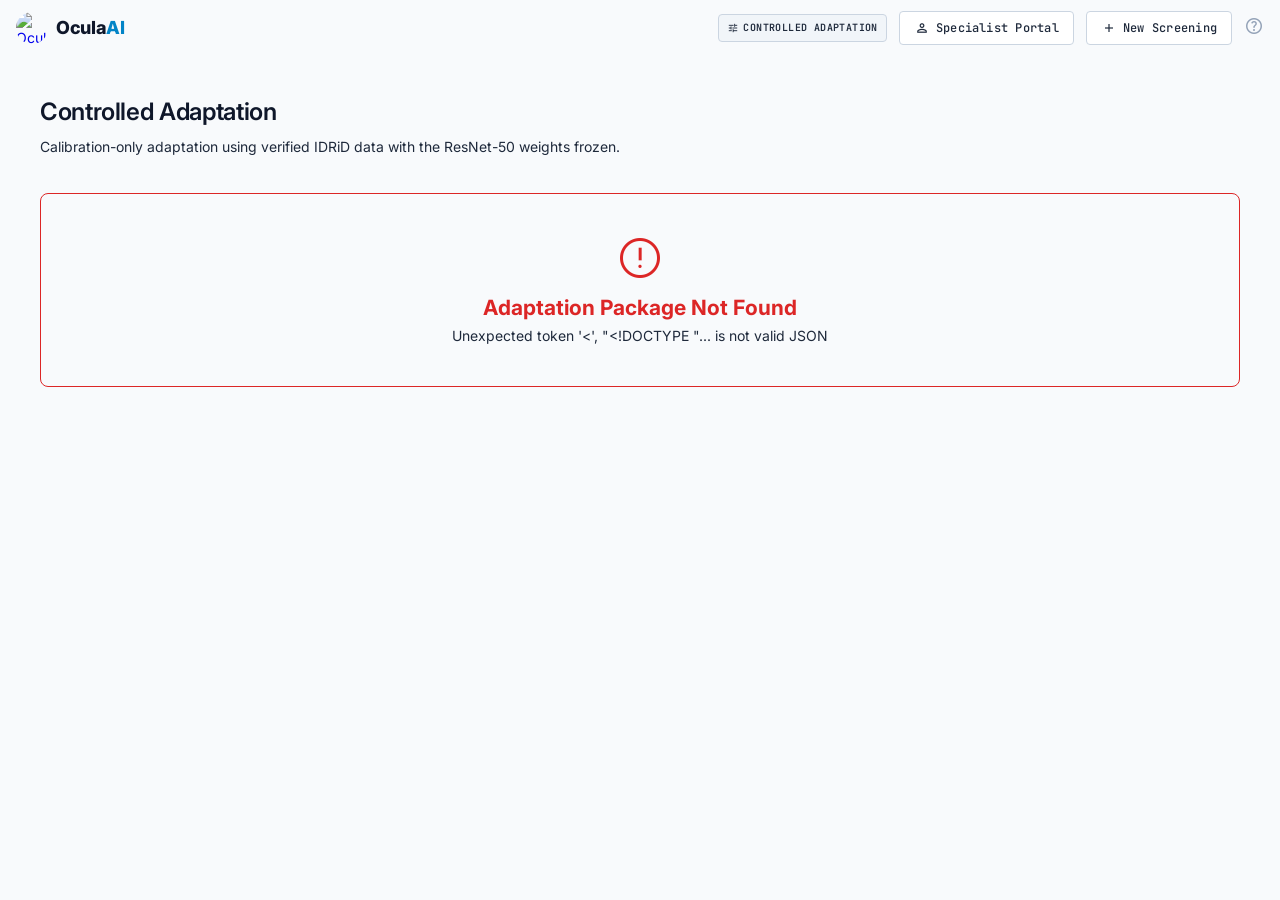
==== dashboard/adaptation.html @ 6d5f528e "feat: implement dashboard application, inference pipeline, and testing suite" ====
<!DOCTYPE html>
<html lang="en">
<head>
  <meta charset="UTF-8">
  <meta name="viewport" content="width=device-width, initial-scale=1.0">
  <title>OculaAI - Controlled Adaptation</title>
  <link rel="preconnect" href="https://fonts.googleapis.com">
  <link rel="preconnect" href="https://fonts.gstatic.com" crossorigin>
  <link href="https://fonts.googleapis.com/css2?family=Inter:wght@400;500;600;700&family=JetBrains+Mono:wght@400;500&display=swap" rel="stylesheet">
  <link rel="stylesheet" href="https://fonts.googleapis.com/css2?family=Material+Symbols+Outlined:opsz,wght,FILL,GRAD@20..48,100..700,0..1,-50..200" />
  <link rel="stylesheet" href="css/style.css?v=2">
</head>
<body>
  
  <header class="app-header">
    <div class="header-inner">
      <div class="header-left">
        <a class="logo" href="index.html">
          <img class="logo-icon" src="[data-uri]" alt="OculaAI Icon" style="border-radius: 50%;">
          <div class="logo-text">Ocula<span>AI</span></div>
        </a>
      </div>
      <div class="header-right">
        <div class="header-badge" style="background: var(--surface-muted); color: var(--text-secondary); border-color: var(--border-strong);">
          <span class="material-symbols-outlined" style="font-size:12px;">tune</span>
          Controlled Adaptation
        </div>
        <a href="cases.html" class="btn btn-secondary">
          <span class="material-symbols-outlined">person</span> Specialist Portal
        </a>
        <a href="index.html" class="btn btn-secondary">
          <span class="material-symbols-outlined">add</span> New Screening
        </a>
        <a href="#" title="Help & Documentation" style="color: var(--text-faint); text-decoration:none;">
          <span class="material-symbols-outlined" style="font-size:20px;">help</span>
        </a>
      </div>
    </div>
  </header>

  <div class="app-layout">
    <main class="main-content" style="max-width: 1200px; margin: 0 auto; padding-top: 40px;">
      
      <!-- HEADER -->
      <div style="margin-bottom: var(--space-xl);">
        <h1 class="headline-lg" style="margin-bottom: 8px;">Controlled Adaptation</h1>
        <p style="color: var(--text-secondary); max-width: 800px; line-height: 1.5;">Calibration-only adaptation using verified IDRiD data with the ResNet-50 weights frozen.</p>
      </div>

      <!-- MAIN CONTAINER -->
      <div id="adaptation-loading" style="padding: 40px; text-align: center; color: var(--text-faint);">
        <span class="material-symbols-outlined" style="font-size: 32px; animation: spin 1s linear infinite;">autorenew</span>
        <p style="margin-top: 16px;">Loading adaptation handoff package...</p>
      </div>

      <div id="adaptation-error" class="hidden" style="padding: 40px; text-align: center; background: var(--surface-base); border: 1px solid var(--color-danger); border-radius: var(--radius-lg); margin-bottom: 24px;">
        <span class="material-symbols-outlined" style="font-size: 48px; color: var(--color-danger); margin-bottom: 16px;">error</span>
        <h2 style="color: var(--color-danger); margin-bottom: 8px;">Adaptation Package Not Found</h2>
        <p id="error-message" style="color: var(--text-secondary);">Unable to load the machine-readable handoff package.</p>
      </div>

      <div id="adaptation-content" class="hidden">
        
        <!-- DECISION BANNER -->
        <div id="decision-banner" style="display: flex; align-items: center; justify-content: space-between; padding: 24px; border-radius: var(--radius-lg); margin-bottom: 32px; border: 2px solid var(--border-default);">
          <div>
            <div style="font-size: 14px; font-weight: 600; text-transform: uppercase; letter-spacing: 1px; margin-bottom: 8px; opacity: 0.8;">Mechanical Decision</div>
            <h2 id="final-decision" style="font-size: 36px; margin: 0; font-weight: 700;">—</h2>
          </div>
          <div style="flex: 1; margin-left: 40px;">
            <p id="decision-rationale" style="margin: 0; font-size: 14px; line-height: 1.6; opacity: 0.9;"></p>
          </div>
        </div>

        <div style="display: grid; grid-template-columns: 1fr 1fr; gap: 24px; margin-bottom: 32px;">
          <!-- CURRENT CALIBRATION -->
          <div class="card" style="padding: 24px;">
            <h3 class="headline-md" style="margin-bottom: 16px; display: flex; align-items: center; gap: 8px;">
              <span class="material-symbols-outlined" style="color: var(--text-faint);">lock</span>
              Current Baseline
            </h3>
            <table class="details-table" style="width: 100%;">
              <tr><th>Method</th><td id="base-method">Platt Scaling</td></tr>
              <tr><th>Model State</th><td id="base-state">—</td></tr>
              <tr><th>Platt A</th><td id="base-platt-a" style="font-family: var(--font-mono);">—</td></tr>
              <tr><th>Platt B</th><td id="base-platt-b" style="font-family: var(--font-mono);">—</td></tr>
              <tr><th>Threshold</th><td id="base-threshold" style="font-family: var(--font-mono); font-weight: 600;">—</td></tr>
            </table>
          </div>

          <!-- CANDIDATE CALIBRATION -->
          <div class="card" style="padding: 24px;">
            <h3 class="headline-md" style="margin-bottom: 16px; display: flex; align-items: center; gap: 8px;">
              <span class="material-symbols-outlined" style="color: var(--primary);">model_training</span>
              Candidate Calibration
            </h3>
            <table class="details-table" style="width: 100%;">
              <tr><th>Method</th><td id="cand-method">Platt Scaling</td></tr>
              <tr><th>Candidate ID</th><td id="cand-id">—</td></tr>
              <tr><th>Platt A</th><td id="cand-platt-a" style="font-family: var(--font-mono);">—</td></tr>
              <tr><th>Platt B</th><td id="cand-platt-b" style="font-family: var(--font-mono);">—</td></tr>
              <tr><th>Threshold</th><td id="cand-threshold" style="font-family: var(--font-mono); font-weight: 600;">—</td></tr>
            </table>
          </div>
        </div>

        <!-- EXPERIMENTAL DESIGN -->
        <div class="card" style="padding: 24px; margin-bottom: 32px;">
          <h3 class="headline-md" style="margin-bottom: 16px;">Dataset & Experimental Design</h3>
          <div style="display: grid; grid-template-columns: repeat(4, 1fr); gap: 16px; margin-bottom: 16px;">
            <div style="background: var(--surface-base); padding: 16px; border-radius: var(--radius-md); border: 1px solid var(--border-default);">
              <div class="label-sm" style="color: var(--text-muted); margin-bottom: 4px;">Dataset</div>
              <div class="body-lg" style="font-weight: 600;" id="ds-name">—</div>
            </div>
            <div style="background: var(--surface-base); padding: 16px; border-radius: var(--radius-md); border: 1px solid var(--border-default);">
              <div class="label-sm" style="color: var(--text-muted); margin-bottom: 4px;">Total Valid Records</div>
              <div class="body-lg" style="font-weight: 600; font-family: var(--font-mono);" id="ds-total">—</div>
            </div>
            <div style="background: var(--surface-base); padding: 16px; border-radius: var(--radius-md); border: 1px solid var(--border-default);">
              <div class="label-sm" style="color: var(--text-muted); margin-bottom: 4px;">Fit Sample Count</div>
              <div class="body-lg" style="font-weight: 600; font-family: var(--font-mono);" id="ds-fit">—</div>
            </div>
            <div style="background: var(--surface-base); padding: 16px; border-radius: var(--radius-md); border: 1px solid var(--border-default);">
              <div class="label-sm" style="color: var(--text-muted); margin-bottom: 4px;">Held-out Sample Count</div>
              <div class="body-lg" style="font-weight: 600; font-family: var(--font-mono);" id="ds-heldout">—</div>
            </div>
          </div>
          <div style="display: flex; gap: 8px; align-items: center; color: var(--color-success); font-size: 14px; background: rgba(16,185,129,0.1); padding: 12px; border-radius: var(--radius-md);">
            <span class="material-symbols-outlined" style="font-size: 20px;">check_circle</span>
            <span><strong>Zero Leakage Verified:</strong> Split overlap is <span id="ds-overlap">0</span>. Held-out evaluation subset was strictly untouched during candidate fitting.</span>
          </div>
        </div>

        <!-- A/B METRICS & GUARDRAILS -->
        <div class="card" style="padding: 24px; margin-bottom: 32px;">
          <h3 class="headline-md" style="margin-bottom: 16px;">Held-out Evaluation vs Predefined Guardrails</h3>
          
          <table style="width: 100%; border-collapse: collapse; text-align: left; font-size: 14px;">
            <thead>
              <tr style="border-bottom: 2px solid var(--border-default);">
                <th style="padding: 12px; font-weight: 600; color: var(--text-secondary);">Metric</th>
                <th style="padding: 12px; font-weight: 600; color: var(--text-secondary);">Baseline</th>
                <th style="padding: 12px; font-weight: 600; color: var(--text-secondary);">Candidate</th>
                <th style="padding: 12px; font-weight: 600; color: var(--text-secondary);">Required Guardrail</th>
                <th style="padding: 12px; font-weight: 600; color: var(--text-secondary);">Status</th>
              </tr>
            </thead>
            <tbody id="metrics-table-body">
              <!-- Rendered via JS -->
            </tbody>
          </table>
          <p id="guardrail-disclaimer" style="margin-top: 16px; font-size: 13px; color: var(--text-muted);"></p>
        </div>

        <!-- TRACEABILITY FOOTER -->
        <div style="border-top: 1px solid var(--border-default); padding-top: 24px; color: var(--text-muted); font-size: 13px; margin-bottom: 40px;">
          <p><strong>Evaluation Timestamp:</strong> <span id="trace-timestamp" style="font-family: var(--font-mono);">—</span></p>
          <p><strong>Clinical Disclaimer:</strong> <span id="trace-disclaimer">This is a quantitative domain-adaptation proof-of-concept using IDRiD. It is not clinical validation and does not authorize automatic calibration deployment.</span></p>
        </div>

      </div>
    </main>
  </div>

  <script src="js/adaptation.js"></script>
</body>
</html>
---- dashboard/css/style.css ----
/* ===================================================================
   OculaAI Dashboard — Clinical Design System
   SIH-26038 Diabetic Retinopathy Screening
   =================================================================== */

/* --- CSS Reset & Base --- */
*, *::before, *::after {
  box-sizing: border-box;
  margin: 0;
  padding: 0;
}

:root {
  /* Surface & Background */
  --surface-base: #f8fafc;
  --surface-card: #ffffff;
  --surface-muted: #f1f5f9;
  --surface-dim: #e2e7ff;

  /* Borders */
  --border-default: #e2e8f0;
  --border-strong: #cbd5e1;
  --border-focus: #0284c7;

  /* Text */
  --text-primary: #0f172a;
  --text-secondary: #1e293b;
  --text-body: #334155;
  --text-muted: #64748b;
  --text-faint: #94a3b8;

  /* Primary */
  --primary: #0284c7;
  --primary-hover: #0369a1;
  --primary-light: #e0f2fe;
  --primary-text: #ffffff;

  /* Triage Colors */
  --color-success: #059669;
  --color-success-bg: #ecfdf5;
  --color-success-border: #6ee7b7;
  --color-success-text: #065f46;

  --color-warning: #d97706;
  --color-warning-bg: #fffbeb;
  --color-warning-border: #fcd34d;
  --color-warning-text: #92400e;

  --color-danger: #dc2626;
  --color-danger-bg: #fef2f2;
  --color-danger-border: #fca5a5;
  --color-danger-text: #991b1b;

  --color-info: #0284c7;
  --color-info-bg: #f0f9ff;
  --color-info-border: #7dd3fc;
  --color-info-text: #075985;

  /* Grade Colors */
  --grade-0: #059669;
  --grade-0-bg: #ecfdf5;
  --grade-1: #0284c7;
  --grade-1-bg: #e0f2fe;
  --grade-2: #d97706;
  --grade-2-bg: #fffbeb;
  --grade-3: #e11d48;
  --grade-3-bg: #fff1f2;
  --grade-4: #9f1239;
  --grade-4-bg: #fff1f2;

  /* Shadows */
  --shadow-sm: 0 1px 2px 0 rgba(15, 23, 42, 0.05);
  --shadow-md: 0 4px 12px -2px rgba(15, 23, 42, 0.08);

  /* Spacing */
  --space-xs: 0.25rem;
  --space-sm: 0.5rem;
  --space-md: 0.75rem;
  --space-lg: 1rem;
  --space-xl: 1.5rem;
  --space-2xl: 2rem;
  --space-3xl: 3rem;

  /* Radius */
  --radius-sm: 2px;
  --radius: 4px;
  --radius-md: 6px;
  --radius-lg: 8px;
  --radius-xl: 12px;
  --radius-full: 9999px;

  /* Typography */
  --font-body: 'Inter', system-ui, -apple-system, sans-serif;
  --font-mono: 'JetBrains Mono', 'Fira Code', monospace;
}

html {
  font-size: 16px;
  -webkit-font-smoothing: antialiased;
  -moz-osx-font-smoothing: grayscale;
}

body {
  font-family: var(--font-body);
  font-size: 14px;
  line-height: 20px;
  color: var(--text-body);
  background: var(--surface-base);
  min-height: 100vh;
}

/* --- Typography --- */
.headline-xl {
  font-family: var(--font-body);
  font-size: 32px;
  font-weight: 600;
  line-height: 40px;
  letter-spacing: -0.02em;
  color: var(--text-primary);
}

.headline-lg {
  font-family: var(--font-body);
  font-size: 24px;
  font-weight: 600;
  line-height: 32px;
  letter-spacing: -0.015em;
  color: var(--text-primary);
}

.headline-md {
  font-family: var(--font-body);
  font-size: 20px;
  font-weight: 600;
  line-height: 28px;
  letter-spacing: -0.01em;
  color: var(--text-primary);
}

.headline-sm {
  font-family: var(--font-body);
  font-size: 16px;
  font-weight: 600;
  line-height: 24px;
  color: var(--text-primary);
}

.body-lg {
  font-family: var(--font-body);
  font-size: 16px;
  font-weight: 400;
  line-height: 24px;
}

.body-md {
  font-family: var(--font-body);
  font-size: 14px;
  font-weight: 400;
  line-height: 20px;
}

.body-sm {
  font-family: var(--font-body);
  font-size: 12px;
  font-weight: 400;
  line-height: 16px;
  color: var(--text-muted);
}

.label-lg {
  font-family: var(--font-mono);
  font-size: 14px;
  font-weight: 500;
  line-height: 20px;
  font-variant-numeric: tabular-nums;
}

.label-md {
  font-family: var(--font-mono);
  font-size: 12px;
  font-weight: 500;
  line-height: 16px;
  letter-spacing: 0.02em;
  font-variant-numeric: tabular-nums;
}

.label-sm {
  font-family: var(--font-mono);
  font-size: 11px;
  font-weight: 500;
  line-height: 14px;
  letter-spacing: 0.04em;
  text-transform: uppercase;
  font-variant-numeric: tabular-nums;
}

/* --- Layout --- */
.app-container {
  max-width: 1280px;
  margin: 0 auto;
  padding: var(--space-lg);
}

/* --- Header --- */
.header {
  position: fixed;
  top: 0;
  left: 0;
  right: 0;
  z-index: 50;
  background: var(--surface-card);
  border-bottom: 1px solid var(--border-default);
  box-shadow: var(--shadow-sm);
}

.header-inner {
  height: 56px;
  max-width: 1280px;
  margin: 0 auto;
  padding: 0 var(--space-lg);
  display: flex;
  align-items: center;
  justify-content: space-between;
  gap: var(--space-md);
}

.header-left {
  display: flex;
  align-items: center;
  gap: var(--space-lg);
}

.logo {
  display: flex;
  align-items: center;
  gap: var(--space-sm);
  text-decoration: none;
}

.logo-icon {
  width: 32px;
  height: 32px;
}

.logo-text {
  font-family: var(--font-body);
  font-size: 18px;
  font-weight: 800;
  letter-spacing: -0.02em;
  color: var(--text-primary);
}

.logo-text span {
  color: var(--primary);
}

.model-badge {
  display: inline-flex;
  align-items: center;
  gap: 6px;
  padding: 2px 10px;
  background: var(--surface-muted);
  border: 1px solid var(--border-default);
  border-radius: var(--radius);
  font-family: var(--font-mono);
  font-size: 11px;
  font-weight: 500;
  letter-spacing: 0.02em;
  color: var(--text-muted);
}

.model-badge .pulse-dot {
  width: 6px;
  height: 6px;
  border-radius: 50%;
  background: var(--color-success);
  animation: pulse 2s ease-in-out infinite;
}

.header-right {
  display: flex;
  align-items: center;
  gap: var(--space-md);
}

.header-badge {
  display: inline-flex;
  align-items: center;
  gap: 4px;
  padding: 3px 8px;
  background: var(--primary-light);
  border: 1px solid #bae6fd;
  border-radius: var(--radius);
  font-family: var(--font-mono);
  font-size: 10px;
  font-weight: 600;
  color: var(--primary);
  text-transform: uppercase;
  letter-spacing: 0.04em;
}

/* --- Main Content --- */
.main-content {
  padding-top: 72px;
  display: flex;
  flex-direction: column;
  gap: var(--space-md);
}

/* --- Card --- */
.card {
  background: var(--surface-card);
  border: 1px solid var(--border-default);
  border-radius: var(--radius-lg);
  box-shadow: var(--shadow-sm);
  padding: var(--space-lg);
}

.card-header {
  display: flex;
  align-items: center;
  justify-content: space-between;
  margin-bottom: var(--space-md);
}

.card-label {
  font-family: var(--font-mono);
  font-size: 10px;
  font-weight: 600;
  letter-spacing: 0.06em;
  text-transform: uppercase;
  color: var(--text-faint);
}

/* --- Upload Zone --- */
.upload-section {
  display: grid;
  grid-template-columns: 1fr;
  gap: var(--space-md);
}

@media (min-width: 1024px) {
  .upload-section {
    grid-template-columns: 7fr 5fr;
  }
}

.dropzone {
  display: flex;
  flex-direction: column;
  justify-content: space-between;
}

.dropzone-area {
  display: flex;
  align-items: center;
  gap: var(--space-lg);
  padding: var(--space-xl);
  background: var(--surface-muted);
  border: 2px dashed var(--border-strong);
  border-radius: var(--radius-lg);
  cursor: pointer;
  transition: border-color 0.2s, background-color 0.2s;
}

.dropzone-area:hover,
.dropzone-area.dragover {
  border-color: var(--primary);
  background: var(--primary-light);
}

.dropzone-icon {
  width: 56px;
  height: 56px;
  display: flex;
  align-items: center;
  justify-content: center;
  background: var(--primary-light);
  border: 1px solid #bae6fd;
  border-radius: var(--radius-lg);
  color: var(--primary);
  flex-shrink: 0;
  transition: transform 0.2s;
}

.dropzone-area:hover .dropzone-icon {
  transform: scale(1.05);
}

.dropzone-icon .material-symbols-outlined {
  font-size: 28px;
}

.dropzone-text h2 {
  font-size: 15px;
  font-weight: 600;
  color: var(--text-primary);
  margin-bottom: 2px;
}

.dropzone-text p {
  font-size: 12px;
  color: var(--text-muted);
}

.dropzone-footer {
  display: flex;
  flex-wrap: wrap;
  align-items: center;
  justify-content: space-between;
  gap: var(--space-sm);
  margin-top: var(--space-md);
}

.pipeline-note {
  display: flex;
  align-items: center;
  gap: 6px;
  font-family: var(--font-mono);
  font-size: 11px;
  color: var(--text-muted);
}

.pipeline-note .material-symbols-outlined {
  font-size: 16px;
  color: var(--color-success);
}

.dropzone-actions {
  display: flex;
  align-items: center;
  gap: var(--space-sm);
}

/* --- Preview Card --- */
.preview-card {
  display: flex;
  align-items: center;
  gap: var(--space-lg);
}

.preview-thumb-container {
  position: relative;
  width: 100px;
  height: 100px;
  border-radius: var(--radius-lg);
  overflow: hidden;
  background: #0f172a;
  border: 1px solid var(--border-default);
  flex-shrink: 0;
}

.preview-thumb-container img {
  width: 100%;
  height: 100%;
  object-fit: cover;
}

.preview-info {
  flex: 1;
  min-width: 0;
  display: flex;
  flex-direction: column;
  gap: var(--space-xs);
}

.preview-filename {
  font-size: 14px;
  font-weight: 600;
  color: var(--text-primary);
  white-space: nowrap;
  overflow: hidden;
  text-overflow: ellipsis;
}

.preview-meta {
  display: grid;
  grid-template-columns: 1fr 1fr;
  gap: 2px 12px;
  font-family: var(--font-mono);
  font-size: 11px;
  color: var(--text-muted);
}

.preview-meta strong {
  color: var(--text-secondary);
}

.progress-bar-container {
  width: 100%;
  height: 6px;
  background: var(--surface-muted);
  border-radius: var(--radius-full);
  overflow: hidden;
  border: 1px solid var(--border-default);
  margin-top: var(--space-xs);
}

.progress-bar {
  height: 100%;
  background: var(--primary);
  border-radius: var(--radius-full);
  width: 0%;
  transition: width 0.6s ease-in-out;
}

/* --- Buttons --- */
.btn {
  display: inline-flex;
  align-items: center;
  gap: 6px;
  padding: 6px 14px;
  border-radius: var(--radius);
  font-family: var(--font-mono);
  font-size: 12px;
  font-weight: 500;
  letter-spacing: 0.02em;
  cursor: pointer;
  transition: all 0.15s ease;
  border: 1px solid transparent;
  text-decoration: none;
  white-space: nowrap;
}

.btn .material-symbols-outlined {
  font-size: 16px;
}

.btn-primary {
  background: var(--primary);
  color: var(--primary-text);
  border-color: var(--primary);
  box-shadow: var(--shadow-sm);
}

.btn-primary:hover {
  background: var(--primary-hover);
  border-color: var(--primary-hover);
}

.btn-primary:disabled {
  opacity: 0.5;
  cursor: not-allowed;
}

.btn-secondary {
  background: var(--surface-card);
  color: var(--text-secondary);
  border-color: var(--border-strong);
}

.btn-secondary:hover {
  background: var(--surface-muted);
}

.btn-danger {
  background: var(--color-danger);
  color: #ffffff;
  border-color: var(--color-danger);
}

.btn-danger:hover {
  background: #b91c1c;
}

.btn-success {
  background: var(--color-success);
  color: #ffffff;
  border-color: var(--color-success);
  box-shadow: var(--shadow-sm);
}

.btn-success:hover {
  background: #047857;
}

/* --- Alert Banners --- */
.alert-banner {
  display: flex;
  align-items: flex-start;
  gap: var(--space-md);
  padding: var(--space-lg);
  border-radius: var(--radius-lg);
  border: 1px solid;
  box-shadow: var(--shadow-sm);
}

@media (min-width: 768px) {
  .alert-banner {
    align-items: center;
    flex-direction: row;
  }
}

.alert-banner-danger {
  background: #fff1f2;
  border-color: #fecdd3;
  color: #881337;
}

.alert-banner-success {
  background: var(--color-success-bg);
  border-color: var(--color-success-border);
  color: var(--color-success-text);
}

.alert-icon {
  width: 40px;
  height: 40px;
  border-radius: var(--radius-md);
  display: flex;
  align-items: center;
  justify-content: center;
  flex-shrink: 0;
}

.alert-banner-danger .alert-icon {
  background: var(--color-danger);
  color: #ffffff;
  animation: pulse 2s ease-in-out infinite;
}

.alert-banner-success .alert-icon {
  background: var(--color-success);
  color: #ffffff;
}

.alert-content {
  flex: 1;
  min-width: 0;
}

.alert-title {
  display: flex;
  flex-wrap: wrap;
  align-items: center;
  gap: var(--space-sm);
  font-size: 15px;
  font-weight: 700;
  letter-spacing: -0.01em;
}

.alert-title .badge {
  padding: 1px 8px;
  border-radius: var(--radius);
  font-family: var(--font-mono);
  font-size: 10px;
  font-weight: 600;
  text-transform: uppercase;
  letter-spacing: 0.04em;
}

.alert-banner-danger .alert-title .badge {
  background: #fecdd3;
  color: #9f1239;
}

.alert-banner-success .alert-title .badge {
  background: #a7f3d0;
  color: #065f46;
}

.alert-description {
  margin-top: 2px;
  font-size: 13px;
  line-height: 20px;
}

/* --- Metrics Grid --- */
.metrics-grid {
  display: grid;
  grid-template-columns: 1fr;
  gap: var(--space-md);
}

@media (min-width: 768px) {
  .metrics-grid {
    grid-template-columns: repeat(3, 1fr);
  }
}

.metric-card {
  display: flex;
  flex-direction: column;
  justify-content: space-between;
}

.grade-display {
  margin: var(--space-md) 0;
}

.grade-sublabel {
  font-family: var(--font-mono);
  font-size: 11px;
  font-weight: 700;
  letter-spacing: 0.06em;
  text-transform: uppercase;
}

.grade-title {
  font-size: 22px;
  font-weight: 700;
  margin-top: 4px;
  letter-spacing: -0.01em;
}

.grade-description {
  font-size: 12px;
  color: var(--text-muted);
  margin-top: 6px;
  line-height: 18px;
}

.metric-footer {
  display: flex;
  align-items: center;
  justify-content: space-between;
  padding: 6px 10px;
  background: var(--surface-muted);
  border: 1px solid var(--border-default);
  border-radius: var(--radius);
  font-family: var(--font-mono);
  font-size: 11px;
  color: var(--text-muted);
}

.metric-footer-value {
  font-weight: 600;
  color: var(--primary);
}

/* --- Confidence Gauge --- */
.gauge-container {
  display: flex;
  align-items: center;
  justify-content: center;
  gap: var(--space-xl);
  margin: var(--space-md) 0;
}

.gauge-svg-wrapper {
  position: relative;
  width: 112px;
  height: 112px;
  flex-shrink: 0;
}

.gauge-svg-wrapper svg {
  width: 100%;
  height: 100%;
  transform: rotate(-90deg);
}

.gauge-svg-wrapper .track {
  fill: none;
  stroke: var(--surface-muted);
  stroke-width: 9;
}

.gauge-svg-wrapper .fill {
  fill: none;
  stroke: var(--primary);
  stroke-width: 9;
  stroke-linecap: round;
  transition: stroke-dashoffset 1s ease-in-out;
}

.gauge-center {
  position: absolute;
  inset: 0;
  display: flex;
  flex-direction: column;
  align-items: center;
  justify-content: center;
  text-align: center;
}

.gauge-value {
  font-family: var(--font-body);
  font-size: 24px;
  font-weight: 700;
  color: var(--text-primary);
  letter-spacing: -0.02em;
  line-height: 1;
}

.gauge-value .unit {
  font-size: 14px;
  font-weight: 400;
  color: var(--text-muted);
}

.gauge-label {
  font-family: var(--font-mono);
  font-size: 9px;
  font-weight: 600;
  color: var(--text-faint);
  text-transform: uppercase;
  letter-spacing: 0.06em;
  margin-top: 2px;
}

.gauge-details {
  display: flex;
  flex-direction: column;
  gap: var(--space-sm);
}

.gauge-detail-item {
  display: flex;
  flex-direction: column;
}

.gauge-detail-label {
  font-family: var(--font-mono);
  font-size: 10px;
  font-weight: 500;
  text-transform: uppercase;
  letter-spacing: 0.04em;
  color: var(--text-faint);
}

.gauge-detail-value {
  font-family: var(--font-mono);
  font-size: 12px;
  font-weight: 600;
}

/* --- XAI Viewport --- */
.xai-header {
  display: flex;
  flex-wrap: wrap;
  align-items: center;
  justify-content: space-between;
  gap: var(--space-md);
}

.xai-title-group {
  display: flex;
  align-items: center;
  gap: var(--space-sm);
}

.xai-title-group .material-symbols-outlined {
  color: var(--primary);
  font-size: 20px;
}

.xai-subtitle {
  font-family: var(--font-mono);
  font-size: 11px;
  color: var(--text-faint);
}

.xai-controls {
  display: flex;
  flex-wrap: wrap;
  align-items: center;
  gap: var(--space-md);
}

.opacity-control {
  display: flex;
  align-items: center;
  gap: var(--space-sm);
  padding: 4px 12px;
  background: var(--surface-muted);
  border: 1px solid var(--border-default);
  border-radius: var(--radius);
}

.opacity-control label {
  font-family: var(--font-mono);
  font-size: 10px;
  font-weight: 600;
  text-transform: uppercase;
  letter-spacing: 0.04em;
  color: var(--text-muted);
  white-space: nowrap;
}

.opacity-slider {
  width: 100px;
  height: 4px;
  -webkit-appearance: none;
  appearance: none;
  background: var(--border-strong);
  border-radius: var(--radius-full);
  cursor: pointer;
  outline: none;
}

.opacity-slider::-webkit-slider-thumb {
  -webkit-appearance: none;
  width: 14px;
  height: 14px;
  border-radius: 50%;
  background: var(--primary);
  cursor: pointer;
  border: 2px solid white;
  box-shadow: 0 1px 3px rgba(0,0,0,0.2);
}

.opacity-value {
  font-family: var(--font-mono);
  font-size: 11px;
  font-weight: 600;
  color: var(--primary);
  min-width: 28px;
  text-align: right;
}

.xai-viewport-grid {
  display: grid;
  grid-template-columns: 1fr;
  gap: var(--space-md);
  margin-top: var(--space-md);
}

@media (min-width: 768px) {
  .xai-viewport-grid {
    grid-template-columns: 1fr 1fr;
  }
}

.viewport-panel {
  display: flex;
  flex-direction: column;
  gap: var(--space-xs);
}

.viewport-label {
  display: flex;
  align-items: center;
  justify-content: space-between;
  padding: 0 var(--space-xs);
  font-family: var(--font-mono);
  font-size: 11px;
  font-weight: 600;
  letter-spacing: 0.02em;
}

.viewport-label-left {
  color: var(--text-secondary);
}

.viewport-label-right {
  color: var(--primary);
}

.viewport-label-sub {
  font-weight: 400;
  color: var(--text-faint);
}

.viewport-frame {
  position: relative;
  width: 100%;
  aspect-ratio: 1;
  background: #0f172a;
  border-radius: var(--radius-lg);
  border: 1px solid var(--border-default);
  overflow: hidden;
  display: flex;
  align-items: center;
  justify-content: center;
}

.viewport-frame img {
  width: 100%;
  height: 100%;
  object-fit: cover;
}

.viewport-overlay {
  position: absolute;
  inset: 0;
  pointer-events: none;
  padding: var(--space-md);
  display: flex;
  flex-direction: column;
  justify-content: space-between;
}

.viewport-tag {
  display: inline-flex;
  align-items: center;
  gap: 6px;
  padding: 3px 8px;
  background: rgba(15, 23, 42, 0.85);
  color: white;
  border: 1px solid rgba(255, 255, 255, 0.1);
  border-radius: var(--radius);
  font-family: var(--font-mono);
  font-size: 10px;
  font-weight: 500;
  letter-spacing: 0.02em;
  backdrop-filter: blur(4px);
  width: fit-content;
}

.viewport-tag-dot {
  width: 6px;
  height: 6px;
  border-radius: 50%;
}

.viewport-placeholder {
  display: flex;
  flex-direction: column;
  align-items: center;
  justify-content: center;
  gap: var(--space-sm);
  color: var(--text-faint);
  text-align: center;
  padding: var(--space-xl);
}

.viewport-placeholder .material-symbols-outlined {
  font-size: 48px;
  opacity: 0.3;
}

.viewport-placeholder span {
  font-family: var(--font-mono);
  font-size: 11px;
  letter-spacing: 0.02em;
}

/* Heatmap Scale */
.heatmap-scale {
  display: flex;
  flex-wrap: wrap;
  align-items: center;
  justify-content: space-between;
  gap: var(--space-md);
  padding: var(--space-sm) var(--space-lg);
  background: var(--surface-muted);
  border: 1px solid var(--border-default);
  border-radius: var(--radius);
  margin-top: var(--space-md);
}

.heatmap-scale-label {
  display: flex;
  align-items: center;
  gap: var(--space-sm);
  font-family: var(--font-mono);
  font-size: 11px;
  font-weight: 600;
  text-transform: uppercase;
  letter-spacing: 0.04em;
  color: var(--text-secondary);
}

.heatmap-scale-label .material-symbols-outlined {
  font-size: 18px;
  color: var(--primary);
}

.heatmap-gradient {
  flex: 1;
  max-width: 400px;
  display: flex;
  flex-direction: column;
  gap: 2px;
}

.heatmap-gradient-bar {
  height: 10px;
  width: 100%;
  border-radius: var(--radius-full);
  background: linear-gradient(to right, #1d4ed8, #06b6d4, #facc15, #ef4444);
  box-shadow: inset 0 1px 2px rgba(0,0,0,0.1);
}

.heatmap-gradient-labels {
  display: flex;
  justify-content: space-between;
  font-family: var(--font-mono);
  font-size: 10px;
  color: var(--text-muted);
}

.heatmap-gradient-labels .high {
  color: var(--color-danger);
  font-weight: 600;
}

/* --- Probability Distribution --- */
.prob-section-header {
  display: flex;
  flex-wrap: wrap;
  align-items: center;
  justify-content: space-between;
  gap: var(--space-md);
  padding-bottom: var(--space-sm);
}

.prob-rows {
  display: flex;
  flex-direction: column;
  gap: var(--space-sm);
}

.prob-row {
  display: flex;
  flex-direction: column;
  gap: var(--space-sm);
  padding: var(--space-sm) var(--space-md);
  background: var(--surface-muted);
  border: 1px solid var(--border-default);
  border-radius: var(--radius);
}

@media (min-width: 640px) {
  .prob-row {
    flex-direction: row;
    align-items: center;
    justify-content: space-between;
  }
}

.prob-row.active {
  background: #fff1f2;
  border-color: #fecdd3;
  box-shadow: var(--shadow-sm);
  position: relative;
  overflow: hidden;
}

.prob-row.active::before {
  content: '';
  position: absolute;
  left: 0;
  top: 0;
  bottom: 0;
  width: 4px;
}

.prob-row-info {
  display: flex;
  align-items: center;
  gap: var(--space-md);
  min-width: 240px;
  flex-shrink: 0;
}

.prob-grade-badge {
  width: 28px;
  height: 28px;
  border-radius: var(--radius);
  display: flex;
  align-items: center;
  justify-content: center;
  font-family: var(--font-mono);
  font-size: 11px;
  font-weight: 700;
  flex-shrink: 0;
  color: var(--text-secondary);
  background: var(--border-default);
}

.prob-row.active .prob-grade-badge {
  color: #ffffff;
}

.prob-row-name {
  font-size: 13px;
  font-weight: 600;
  color: var(--text-primary);
}

.prob-row-desc {
  font-size: 11px;
  color: var(--text-muted);
}

.prob-row-bar-area {
  flex: 1;
  display: flex;
  align-items: center;
  gap: var(--space-md);
}

.prob-bar-track {
  flex: 1;
  height: 12px;
  background: var(--border-default);
  border-radius: var(--radius-full);
  overflow: hidden;
}

.prob-row.active .prob-bar-track {
  background: #fecdd3;
  height: 14px;
}

.prob-bar-fill {
  height: 100%;
  border-radius: var(--radius-full);
  transition: width 0.7s ease-in-out;
  min-width: 2px;
}

.prob-row-value {
  font-family: var(--font-mono);
  font-size: 13px;
  font-weight: 600;
  color: var(--text-secondary);
  min-width: 50px;
  text-align: right;
}

.prob-row.active .prob-row-value {
  font-size: 15px;
  font-weight: 700;
}

/* --- Footer Actions --- */
.footer-actions {
  display: flex;
  flex-wrap: wrap;
  align-items: center;
  justify-content: space-between;
  gap: var(--space-md);
  margin-bottom: var(--space-3xl);
}

.footer-actions-left {
  display: flex;
  align-items: center;
  gap: var(--space-md);
}

.footer-model-info {
  display: flex;
  align-items: center;
  gap: var(--space-md);
}

.footer-avatar {
  width: 40px;
  height: 40px;
  border-radius: 50%;
  background: var(--primary-light);
  border: 1px solid #bae6fd;
  display: flex;
  align-items: center;
  justify-content: center;
  font-family: var(--font-mono);
  font-size: 13px;
  font-weight: 700;
  color: var(--primary);
}

.footer-model-text {
  display: flex;
  flex-direction: column;
}

.footer-model-name {
  font-family: var(--font-mono);
  font-size: 12px;
  font-weight: 600;
  color: var(--text-primary);
}

.footer-model-sub {
  font-size: 12px;
  color: var(--text-muted);
}

.footer-actions-right {
  display: flex;
  flex-wrap: wrap;
  align-items: center;
  gap: var(--space-sm);
}

/* --- State Management --- */
.hidden {
  display: none !important;
}

.results-container {
  display: flex;
  flex-direction: column;
  gap: var(--space-md);
}

/* --- Empty State --- */
.empty-state {
  display: flex;
  flex-direction: column;
  align-items: center;
  justify-content: center;
  padding: var(--space-3xl) var(--space-xl);
  text-align: center;
  color: var(--text-faint);
}

.empty-state .material-symbols-outlined {
  font-size: 64px;
  opacity: 0.2;
  margin-bottom: var(--space-md);
}

.empty-state h3 {
  font-size: 16px;
  font-weight: 600;
  color: var(--text-muted);
  margin-bottom: var(--space-xs);
}

.empty-state p {
  font-size: 13px;
  color: var(--text-faint);
  max-width: 400px;
}

/* --- Loading Spinner --- */
.spinner {
  width: 20px;
  height: 20px;
  border: 2px solid rgba(255,255,255,0.3);
  border-top-color: #ffffff;
  border-radius: 50%;
  animation: spin 0.6s linear infinite;
}

.spinner-dark {
  border-color: rgba(0,0,0,0.1);
  border-top-color: var(--primary);
}

/* --- Model Info Grid --- */
.model-info-grid {
  display: flex;
  flex-direction: column;
  gap: var(--space-sm);
  margin: var(--space-md) 0;
}

.model-info-row {
  display: flex;
  justify-content: space-between;
  align-items: center;
  padding: 4px 0;
  border-bottom: 1px solid var(--border-default);
}

.model-info-row:last-child {
  border-bottom: none;
}

.model-info-label {
  font-family: var(--font-mono);
  font-size: 11px;
  font-weight: 500;
  text-transform: uppercase;
  letter-spacing: 0.04em;
  color: var(--text-faint);
}

.model-info-value {
  font-family: var(--font-mono);
  font-size: 12px;
  font-weight: 600;
  color: var(--text-primary);
}

.status-badge {
  display: inline-flex;
  align-items: center;
  gap: 4px;
  padding: 1px 8px;
  border-radius: var(--radius);
  font-family: var(--font-mono);
  font-size: 10px;
  font-weight: 600;
  text-transform: uppercase;
  letter-spacing: 0.04em;
}

.status-badge-success {
  background: var(--color-success-bg);
  color: var(--color-success-text);
  border: 1px solid var(--color-success-border);
}

.status-badge-info {
  background: var(--color-info-bg);
  color: var(--color-info-text);
  border: 1px solid var(--color-info-border);
}

.status-badge-warning {
  background: var(--color-warning-bg);
  color: var(--color-warning-text);
  border: 1px solid var(--color-warning-border);
}

/* --- Animations --- */
@keyframes pulse {
  0%, 100% { opacity: 1; }
  50% { opacity: 0.5; }
}

@keyframes spin {
  to { transform: rotate(360deg); }
}

@keyframes fadeIn {
  from { opacity: 0; transform: translateY(8px); }
  to { opacity: 1; transform: translateY(0); }
}

.fade-in {
  animation: fadeIn 0.4s ease-out;
}

/* --- Responsive --- */
/* --- Responsive --- */
@media (max-width: 640px) {
  .header-inner {
    padding: 0 var(--space-md);
  }
  
  .model-badge {
    display: none;
  }
  
  .app-container {
    padding: var(--space-md);
  }
  
  .dropzone-area {
    flex-direction: column;
    text-align: center;
  }
  
  .gauge-container {
    flex-direction: column;
  }
}

/* ==========================================================================
   Report Modal & PDF Styles
   ========================================================================== */

/* Modal Base */
.modal {
  position: fixed;
  inset: 0;
  z-index: 1000;
  display: flex;
  align-items: center;
  justify-content: center;
}

.modal.hidden {
  display: none;
}

.modal-backdrop {
  position: fixed;
  inset: 0;
  background: rgba(15, 23, 42, 0.6);
  backdrop-filter: blur(4px);
}

.modal-content {
  position: relative;
  background: var(--surface-card);
  width: 90%;
  max-width: 900px;
  height: 90vh;
  border-radius: var(--radius-lg);
  box-shadow: 0 20px 25px -5px rgba(0, 0, 0, 0.1), 0 10px 10px -5px rgba(0, 0, 0, 0.04);
  display: flex;
  flex-direction: column;
  overflow: hidden;
  animation: fadeIn 0.3s ease-out;
}

.modal-header {
  display: flex;
  align-items: center;
  justify-content: space-between;
  padding: 16px 24px;
  border-bottom: 1px solid var(--border-default);
  background: var(--surface-muted);
}

.modal-header h2 {
  font-size: 18px;
  font-weight: 600;
  color: var(--text-primary);
}

.modal-body {
  flex: 1;
  overflow-y: auto;
  padding: 24px;
  background: #e2e8f0; /* Darker background to make A4 paper pop */
}

/* PDF Report Paper Layout */
.pdf-report {
  background: #ffffff;
  max-width: 800px;
  margin: 0 auto;
  padding: 40px;
  box-shadow: 0 4px 6px -1px rgba(0,0,0,0.1);
  color: #1e293b;
  font-family: 'Inter', sans-serif;
  font-size: 13px;
  line-height: 1.6;
}

/* Report Sections */
.report-section {
  margin-bottom: 30px;
  page-break-inside: avoid;
  break-inside: avoid;
  height: auto !important;
  min-height: 0 !important;
  display: block !important;
}

.report-section h2 {
  font-size: 16px;
  color: #0f172a;
  border-bottom: 2px solid #e2e8f0;
  padding-bottom: 4px;
  margin-bottom: 12px;
  margin-top: 24px;
}

.report-section p {
  margin-bottom: 8px;
}

.report-section ul, .report-section ol {
  margin-left: 20px;
  margin-bottom: 12px;
}

/* Cover Section */
.cover-section h1 {
  font-size: 24px;
  color: #0284c7;
  text-align: center;
  margin-bottom: 4px;
}
.cover-section h3 {
  font-size: 16px;
  color: #64748b;
  text-align: center;
  margin-bottom: 32px;
  font-weight: normal;
}
.summary-grid {
  display: grid;
  grid-template-columns: 1fr 1fr;
  gap: 16px;
  background: #f8fafc;
  padding: 20px;
  border-radius: 8px;
  border: 1px solid #e2e8f0;
  margin-bottom: 24px;
}
.disclaimer {
  font-size: 11px;
  color: #94a3b8;
  font-style: italic;
  text-align: center;
}

/* Tables */
.report-table {
  width: 100%;
  border-collapse: collapse;
  margin-bottom: 16px;
  page-break-inside: auto;
}
.report-table tr {
  page-break-inside: avoid;
  page-break-after: auto;
}
.report-table th, .report-table td {
  border: 1px solid #cbd5e1;
  padding: 8px 12px;
  text-align: left;
}
.report-table th {
  background: #f1f5f9;
  font-weight: 600;
  color: #334155;
  width: 40%;
}

/* Captions */
p.caption {
  font-size: 11px;
  color: #64748b;
  margin-top: 4px;
  font-style: italic;
}

/* Probability Chart */
.prob-chart {
  display: flex;
  flex-direction: column;
  gap: 8px;
  page-break-inside: avoid;
  break-inside: avoid;
}
.distribution-row {
  display: flex;
  align-items: center;
  margin-bottom: 6px;
}
.distribution-row .label {
  width: 70px;
  min-width: 70px;
  font-weight: 600;
  white-space: nowrap;
}
.distribution-row .bar-track {
  flex-grow: 1;
  height: 14px;
  background-color: #f1f5f9;
  border-radius: 4px;
  margin: 0 10px;
}
.distribution-row .percentage {
  width: 45px;
  min-width: 45px;
  text-align: right;
  font-size: 13px;
}
.prob-bar-fill {
  height: 100%;
  background: #0284c7;
  border-radius: 4px;
  min-width: 4px;
}

/* Print Specific */
@media print {
  .pdf-report, .report-section {
    padding: 0;
    box-shadow: none;
    max-width: 100%;
    height: auto !important;
    min-height: 0 !important;
    display: block !important;
    margin: 0 !important;
  }
  .report-section {
    page-break-inside: avoid;
    break-inside: avoid;
  }
  .report-section img {
    page-break-inside: avoid;
    break-inside: avoid;
  }
  .html2pdf__page-break {
    page-break-before: always;
  }
}
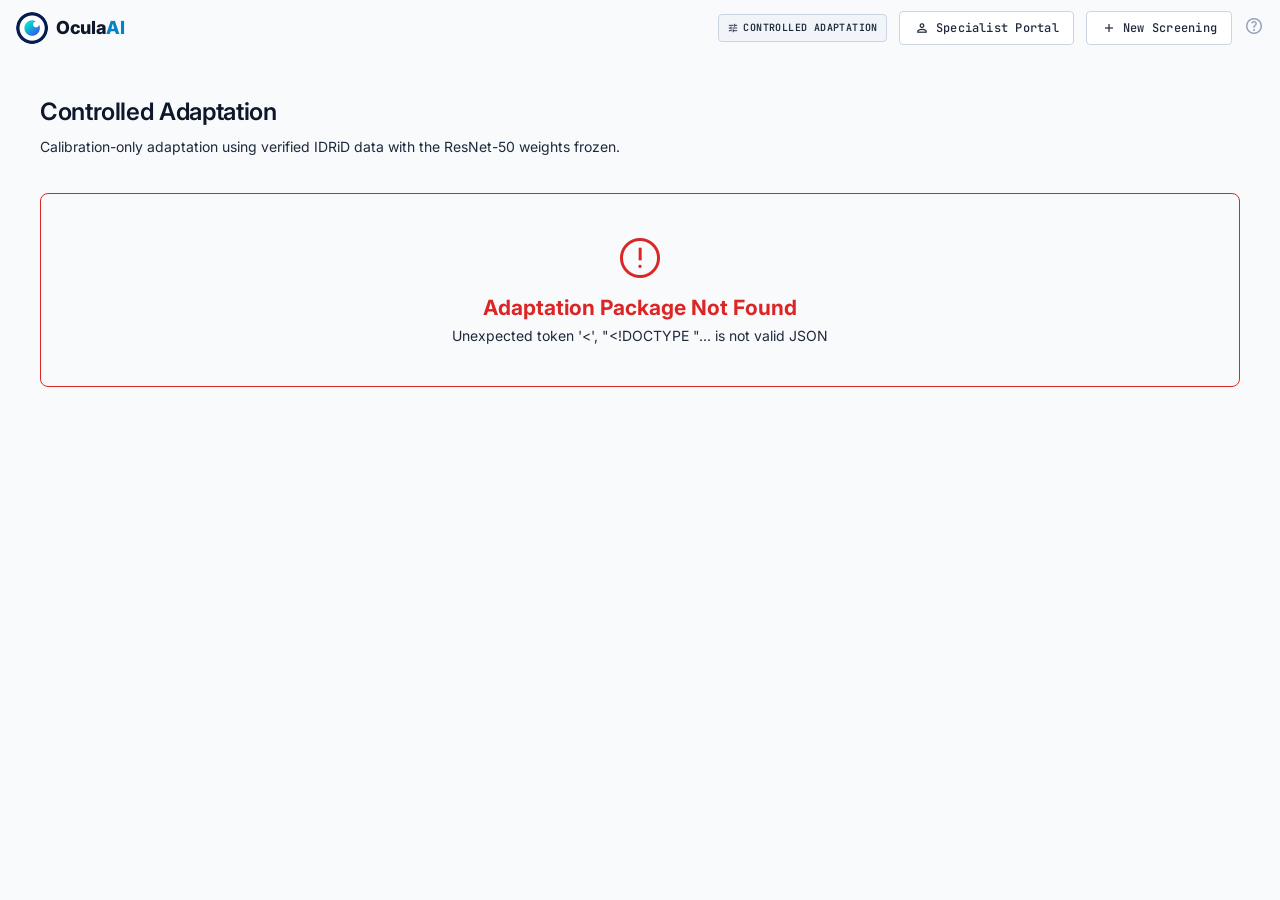
==== commit 7c5c4235: "feat: add HTML pages and JavaScript files for DR screening dashboard" ====
--- a/dashboard/adaptation.html
+++ b/dashboard/adaptation.html
@@ -15,8 +15,8 @@
   <header class="app-header">
     <div class="header-inner">
       <div class="header-left">
-        <a class="logo" href="index.html">
-          <img class="logo-icon" src="[data-uri]" alt="OculaAI Icon" style="border-radius: 50%;">
+        <a class="logo" href="/">
+          <img class="logo-icon" src="[data-uri]" alt="OculaAI Icon" style="border-radius: 50%;">
           <div class="logo-text">Ocula<span>AI</span></div>
         </a>
       </div>
@@ -28,7 +28,7 @@
         <a href="cases.html" class="btn btn-secondary">
           <span class="material-symbols-outlined">person</span> Specialist Portal
         </a>
-        <a href="index.html" class="btn btn-secondary">
+        <a href="/" class="btn btn-secondary">
           <span class="material-symbols-outlined">add</span> New Screening
         </a>
         <a href="#" title="Help & Documentation" style="color: var(--text-faint); text-decoration:none;">
